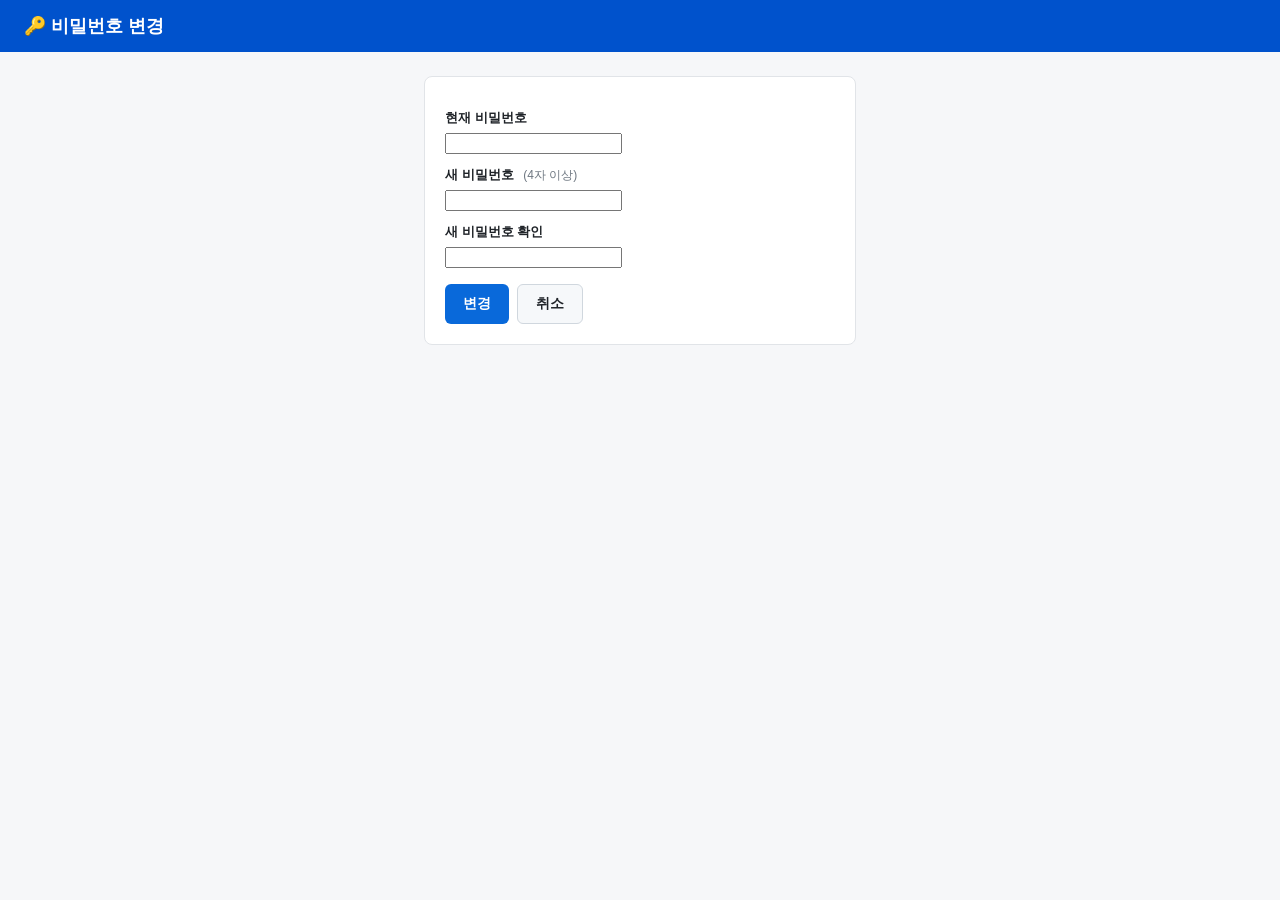
==== static/account.html @ e2fab29e "Initial commit: Jira Issue Agent Web app that turns pasted conversations (text + images) into Jira i" ====
<!doctype html>
<html lang="ko">
<head>
  <meta charset="utf-8" />
  <title>비밀번호 변경 - Jira Issue Agent</title>
  <link rel="stylesheet" href="/static/style.css" />
</head>
<body>
  <header>
    <h1>🔑 비밀번호 변경</h1>
    <div id="userbar"></div>
  </header>
  <main style="max-width:480px;">
    <div class="card">
      <label>현재 비밀번호</label>
      <input type="password" id="current" autocomplete="current-password" />
      <label>새 비밀번호 <span class="hint">(4자 이상)</span></label>
      <input type="password" id="new1" autocomplete="new-password" />
      <label>새 비밀번호 확인</label>
      <input type="password" id="new2" autocomplete="new-password" />
      <div class="actions">
        <button id="save">변경</button>
        <a href="/"><button class="secondary" type="button">취소</button></a>
      </div>
      <div id="status"></div>
    </div>
  </main>
  <script src="/static/auth.js"></script>
  <script>loadUserBar();</script>
  <script src="/static/account.js"></script>
</body>
</html>
---- static/style.css ----
* { box-sizing: border-box; }
body {
  font-family: -apple-system, BlinkMacSystemFont, "Segoe UI", "Apple SD Gothic Neo",
    "Noto Sans KR", sans-serif;
  margin: 0;
  background: #f6f7f9;
  color: #1f2328;
}
header {
  background: #0052cc;
  color: #fff;
  padding: 14px 24px;
  display: flex;
  align-items: center;
  justify-content: space-between;
}
header h1 { font-size: 18px; margin: 0; font-weight: 600; }
header a { color: #fff; text-decoration: none; font-size: 14px; opacity: 0.9; }
header a:hover { opacity: 1; text-decoration: underline; }
main { max-width: 960px; margin: 0 auto; padding: 24px; }
.card {
  background: #fff;
  border: 1px solid #e1e4e8;
  border-radius: 8px;
  padding: 20px;
  margin-bottom: 16px;
}
.card h2 { font-size: 15px; margin: 0 0 12px; color: #57606a; font-weight: 600; }
textarea, input[type="text"], input[type="url"], select {
  width: 100%;
  padding: 10px 12px;
  font-size: 14px;
  font-family: inherit;
  border: 1px solid #d0d7de;
  border-radius: 6px;
  background: #fff;
  resize: vertical;
}
textarea { min-height: 180px; line-height: 1.5; }
textarea:focus, input:focus, select:focus {
  outline: none;
  border-color: #0969da;
  box-shadow: 0 0 0 3px rgba(9, 105, 218, 0.15);
}
label { display: block; font-size: 13px; font-weight: 600; color: #1f2328; margin: 12px 0 6px; }
label .hint { font-weight: 400; color: #6e7781; margin-left: 6px; font-size: 12px; }
.row { display: grid; grid-template-columns: 1fr 1fr; gap: 16px; }
@media (max-width: 640px) { .row { grid-template-columns: 1fr; } }
button {
  background: #0969da;
  color: #fff;
  border: none;
  padding: 10px 18px;
  font-size: 14px;
  font-weight: 600;
  border-radius: 6px;
  cursor: pointer;
}
button:hover { background: #0860c4; }
button:disabled { background: #8c959f; cursor: not-allowed; }
button.secondary { background: #f6f8fa; color: #1f2328; border: 1px solid #d0d7de; }
button.secondary:hover { background: #eaeef2; }
button.danger { background: #cf222e; }
button.danger:hover { background: #b41a25; }
.actions { display: flex; gap: 8px; margin-top: 16px; }
.image-grid { display: flex; flex-wrap: wrap; gap: 8px; margin-top: 8px; }
.image-grid .thumb {
  position: relative;
  width: 96px; height: 96px;
  border: 1px solid #d0d7de;
  border-radius: 6px;
  overflow: hidden;
}
.image-grid img { width: 100%; height: 100%; object-fit: cover; }
.image-grid .remove {
  position: absolute; top: 2px; right: 2px;
  background: rgba(0,0,0,0.6); color: #fff;
  border: none; border-radius: 50%;
  width: 20px; height: 20px; font-size: 12px; line-height: 1;
  cursor: pointer; padding: 0;
}
.issue-card { border-left: 4px solid #0969da; }
.issue-card .meta { display: flex; gap: 8px; flex-wrap: wrap; margin-top: 8px; }
.badge {
  display: inline-block;
  padding: 2px 10px;
  border-radius: 12px;
  font-size: 12px;
  background: #ddf4ff;
  color: #0969da;
  font-weight: 500;
}
.badge.priority { background: #fff8c5; color: #7d4e00; }
.status { padding: 12px; border-radius: 6px; font-size: 14px; margin-top: 12px; }
.status.success { background: #dafbe1; color: #1a7f37; }
.status.error { background: #ffebe9; color: #cf222e; white-space: pre-wrap; word-break: break-all; }
.status.info { background: #ddf4ff; color: #0969da; }
.muted { color: #6e7781; font-size: 13px; }
.kbd {
  font-family: ui-monospace, SFMono-Regular, Menlo, monospace;
  background: #eaeef2; padding: 1px 6px; border-radius: 4px; font-size: 12px;
}
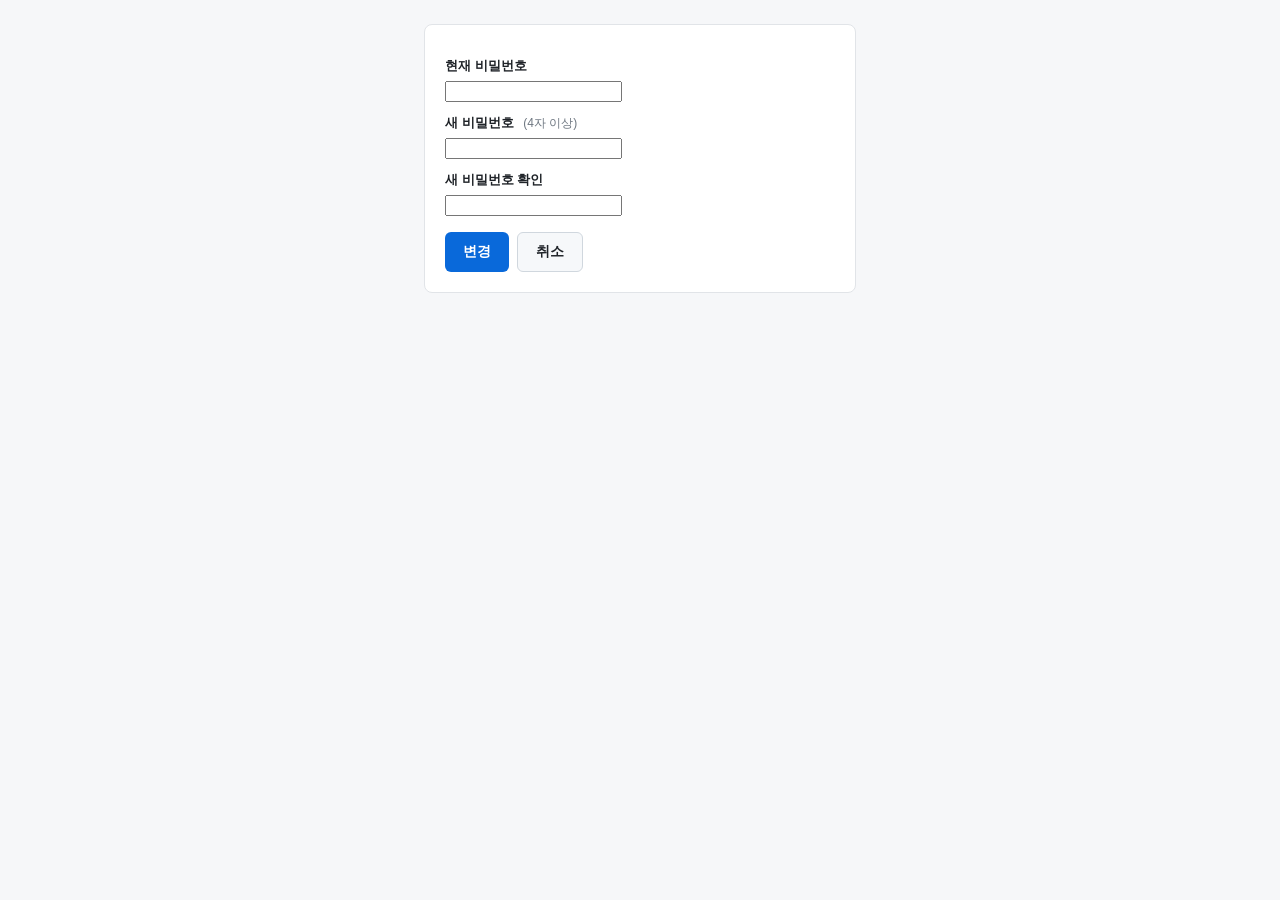
==== commit a4f616f5: "Turn app into MAP portal + move storage to PostgreSQL Portal: - Rebrand to "MAP — Media Automation P" ====
--- a/static/account.html
+++ b/static/account.html
@@ -2,14 +2,11 @@
 <html lang="ko">
 <head>
   <meta charset="utf-8" />
-  <title>비밀번호 변경 - Jira Issue Agent</title>
+  <title>비밀번호 변경 - MAP</title>
   <link rel="stylesheet" href="/static/style.css" />
 </head>
 <body>
-  <header>
-    <h1>🔑 비밀번호 변경</h1>
-    <div id="userbar"></div>
-  </header>
+  <div id="app-shell"></div>
   <main style="max-width:480px;">
     <div class="card">
       <label>현재 비밀번호</label>
@@ -26,7 +23,7 @@
     </div>
   </main>
   <script src="/static/auth.js"></script>
-  <script>loadUserBar();</script>
+  <script>renderShell({ context: { icon: "🔑", title: "비밀번호 변경" } });</script>
   <script src="/static/account.js"></script>
 </body>
 </html>
--- a/static/style.css
+++ b/static/style.css
@@ -6,17 +6,62 @@
   background: #f6f7f9;
   color: #1f2328;
 }
-header {
+/* ---- Persistent top bar ---- */
+.topbar {
   background: #0052cc;
   color: #fff;
-  padding: 14px 24px;
+  padding: 12px 24px;
   display: flex;
   align-items: center;
   justify-content: space-between;
+  position: sticky;
+  top: 0;
+  z-index: 50;
 }
-header h1 { font-size: 18px; margin: 0; font-weight: 600; }
-header a { color: #fff; text-decoration: none; font-size: 14px; opacity: 0.9; }
-header a:hover { opacity: 1; text-decoration: underline; }
+.topbar .brand {
+  color: #fff;
+  text-decoration: none;
+  font-size: 18px;
+  font-weight: 700;
+  display: flex;
+  align-items: baseline;
+  gap: 8px;
+}
+.topbar .brand-sub { font-weight: 400; font-size: 13px; opacity: 0.8; }
+.topbar .account { display: flex; align-items: center; gap: 16px; font-size: 13px; }
+.topbar .account .acct-user { font-weight: 600; }
+.topbar .account .acct-admin {
+  background: #fff8c5; color: #7d4e00;
+  padding: 1px 6px; border-radius: 8px; font-size: 11px; font-weight: 600;
+}
+.topbar .account a { color: #fff; text-decoration: none; opacity: 0.9; }
+.topbar .account a:hover { opacity: 1; text-decoration: underline; }
+
+/* ---- Per-tool sub bar ---- */
+.subbar {
+  background: #fff;
+  border-bottom: 1px solid #e1e4e8;
+  padding: 11px 24px;
+  display: flex;
+  align-items: center;
+  gap: 14px;
+}
+.subbar .ctx-back {
+  color: #57606a; text-decoration: none; font-size: 18px; line-height: 1;
+  padding: 0 4px; border-radius: 6px;
+}
+.subbar .ctx-back:hover { background: #eaeef2; color: #0969da; }
+.subbar .ctx-title { font-size: 16px; font-weight: 700; color: #1f2328; }
+.subbar .ctx-actions {
+  margin-left: auto;
+  display: flex; align-items: center; gap: 14px; font-size: 13px;
+}
+.subbar .ctx-actions a { color: #0969da; text-decoration: none; }
+.subbar .ctx-actions a:hover { text-decoration: underline; }
+.subbar .ctx-group {
+  background: #ddf4ff; color: #0969da;
+  padding: 3px 10px; border-radius: 12px; font-weight: 600; font-size: 12px;
+}
 main { max-width: 960px; margin: 0 auto; padding: 24px; }
 .card {
   background: #fff;
@@ -100,3 +145,50 @@
   font-family: ui-monospace, SFMono-Regular, Menlo, monospace;
   background: #eaeef2; padding: 1px 6px; border-radius: 4px; font-size: 12px;
 }
+
+/* ---- Portal ---- */
+.portal-intro { margin: 8px 0 20px; }
+.portal-intro h2 { font-size: 22px; margin: 0 0 6px; color: #1f2328; }
+.tool-grid {
+  display: grid;
+  grid-template-columns: repeat(auto-fill, minmax(260px, 1fr));
+  gap: 16px;
+}
+.tool-card {
+  display: block;
+  background: #fff;
+  border: 1px solid #e1e4e8;
+  border-radius: 12px;
+  padding: 22px;
+  text-decoration: none;
+  color: inherit;
+  transition: transform 0.12s ease, box-shadow 0.12s ease, border-color 0.12s ease;
+  position: relative;
+}
+a.tool-card:hover {
+  transform: translateY(-3px);
+  box-shadow: 0 8px 24px rgba(9, 105, 218, 0.12);
+  border-color: #0969da;
+}
+.tool-card.soon {
+  opacity: 0.6;
+  background: #f6f8fa;
+  cursor: default;
+}
+.tool-icon { font-size: 34px; line-height: 1; margin-bottom: 12px; }
+.tool-title {
+  font-size: 16px; font-weight: 700; color: #1f2328; margin-bottom: 8px;
+  display: flex; align-items: center; gap: 8px;
+}
+.tool-badge {
+  font-size: 11px; font-weight: 600;
+  background: #eaeef2; color: #57606a;
+  padding: 2px 8px; border-radius: 10px;
+}
+.tool-desc { font-size: 13px; color: #57606a; line-height: 1.55; }
+.tool-foot { margin-top: 14px; }
+.tool-foot a {
+  font-size: 13px; color: #0969da; text-decoration: none;
+  display: inline-block; padding: 4px 0;
+}
+.tool-foot a:hover { text-decoration: underline; }
